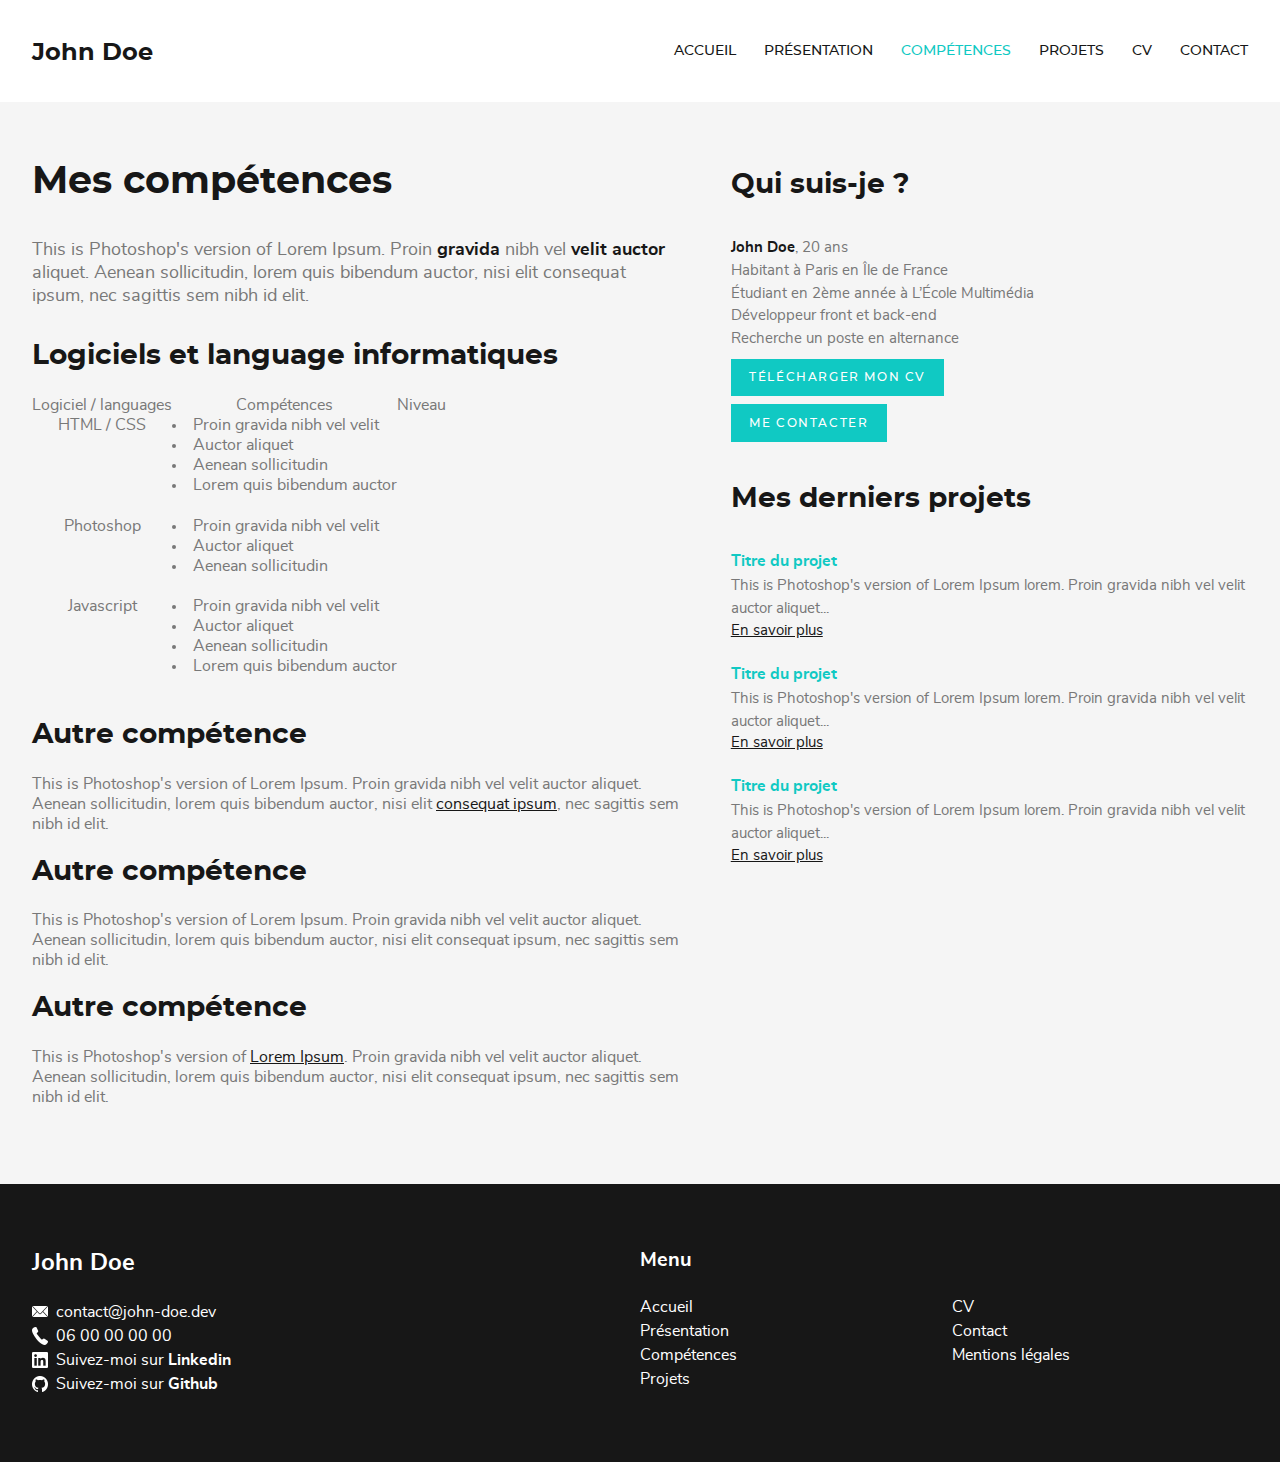
==== competences.html @ 70a3091d "portfolio" ====
<!DOCTYPE html>
<html lang="fr">
<head>
    <meta charset="UTF-8">
    <meta name="viewport" content="width=device-width, initial-scale=1.0, user-scalable=no">
    <title>Portfolio de John Doe - Mes compétences</title>
    <link rel="stylesheet" href="css/template.css">
    <link rel="stylesheet" href="css/pages.css">
</head>
<body>

    <nav class="tmp-menu" data-state="closed">

        <a href="index.html" class="home-link">John Doe</a>

        <div class="site-links">
            <div class="burger">
                <span></span>
                <span></span>
                <span></span>
            </div>
            <a href="index.html">Accueil</a>
            <a href="">Présentation</a>
            <a href="competences.html" class="active">Compétences</a>
            <a href="">Projets</a>
            <a href="">CV</a>
            <a href="contact.html">Contact</a>
        </div>

    </nav>

    <main class="tmp-main">

        <section class="competences tmp-content">

            <header>

                <h1 class="tmp-title1">Mes compétences</h1>
                <p>This is Photoshop's version  of Lorem Ipsum. Proin <strong>gravida</strong> nibh vel <strong>velit auctor</strong> aliquet. Aenean sollicitudin, lorem quis bibendum auctor, nisi elit consequat ipsum, nec sagittis sem nibh id elit.</p>

            </header>

            <h2 class="tmp-title2">Logiciels et language informatiques</h2>

            <table>

                <tr class="first">
                    <th>Logiciel / languages</th>
                    <th>Compétences</th>
                    <th>Niveau</th>
                </tr>

                <tr>
                    <th>HTML / CSS</th>
                    <td>
                        <ul>
                            <li>Proin gravida nibh vel velit</li>
                            <li>Auctor aliquet</li>
                            <li>Aenean sollicitudin</li>
                            <li>Lorem quis bibendum auctor</li>
                        </ul>
                    </td>
                    <td>
                        <span class="blue-star"></span>
                        <span class="blue-star"></span>
                        <span class="blue-star"></span>
                        <span class="blue-star"></span>
                        <span class="grey-star"></span>
                    </td>
                </tr>

                <tr>
                    <th>Photoshop</th>
                    <td>
                        <ul>
                            <li>Proin gravida nibh vel velit</li>
                            <li>Auctor aliquet</li>
                            <li>Aenean sollicitudin</li>
                        </ul>
                    </td>
                    <td>
                        <span class="blue-star"></span>
                        <span class="blue-star"></span>
                        <span class="grey-star"></span>
                        <span class="grey-star"></span>
                        <span class="grey-star"></span>
                    </td>
                </tr>

                <tr>
                    <th>Javascript</th>
                    <td>
                        <ul>
                            <li>Proin gravida nibh vel velit</li>
                            <li>Auctor aliquet</li>
                            <li>Aenean sollicitudin</li>
                            <li>Lorem quis bibendum auctor</li>
                        </ul>
                    </td>
                    <td>
                        <span class="blue-star"></span>
                        <span class="blue-star"></span>
                        <span class="blue-star"></span>
                        <span class="grey-star"></span>
                        <span class="grey-star"></span>
                    </td>
                </tr>



            </table>

            <h2 class="tmp-title2">Autre compétence</h2>

            <p>This is Photoshop's version of Lorem Ipsum. Proin gravida nibh vel velit auctor aliquet. Aenean sollicitudin, lorem quis bibendum auctor, nisi elit <a href="">consequat ipsum</a>, nec sagittis sem nibh id elit.</p>

            <h2 class="tmp-title2">Autre compétence</h2>

            <p>This is Photoshop's version of Lorem Ipsum. Proin gravida nibh vel velit auctor aliquet. Aenean sollicitudin, lorem quis bibendum auctor, nisi elit consequat ipsum, nec sagittis sem nibh id elit.</p>

            <h2 class="tmp-title2">Autre compétence</h2>

            <p>This is Photoshop's version of <a href="">Lorem Ipsum</a>. Proin gravida nibh vel velit auctor aliquet. Aenean sollicitudin, lorem quis bibendum auctor, nisi elit consequat ipsum, nec sagittis sem nibh id elit.</p>

        </section>

        <aside class="tmp-aside">

            <section class="infos">

                <h2 class="tmp-title2">Qui suis-je ?</h2>
                <p>
                    <strong>John Doe</strong>, 20 ans<br>
                    Habitant à Paris en Île de France<br>
                    Étudiant en 2ème année à L’École Multimédia<br>
                    Développeur front et back-end<br>
                    Recherche un poste en alternance
                </p>
                <a href="" class="tmp-btn-small">Télécharger mon CV</a>
                <br>
                <a href="" class="tmp-btn-small">Me contacter</a>

            </section>

            <section class="projects">

                <h2 class="tmp-title2">Mes derniers projets</h2>

                <h3>Titre du projet</h3>
                <p>This is Photoshop's version of Lorem Ipsum lorem. Proin gravida nibh vel velit auctor aliquet...</p>
                <a href="">En savoir plus</a>

                <h3>Titre du projet</h3>
                <p>This is Photoshop's version of Lorem Ipsum lorem. Proin gravida nibh vel velit auctor aliquet...</p>
                <a href="">En savoir plus</a>

                <h3>Titre du projet</h3>
                <p>This is Photoshop's version of Lorem Ipsum lorem. Proin gravida nibh vel velit auctor aliquet...</p>
                <a href="">En savoir plus</a>

            </section>

        </aside>

    </main>

    <footer class="tmp-footer">

        <section class="contact">
            <h1>John Doe</h1>
            <a href="mailto:contact@john-doe.dev">contact@john-doe.dev</a><br>
            <a href="tel:+33600000000">06 00 00 00 00</a><br>
            <a href="">Suivez-moi sur <strong>Linkedin</strong></a><br>
            <a href="">Suivez-moi sur <strong>Github</strong></a>
        </section>

        <nav class="menu">
            <h2>Menu</h2>
            <div class="links">
                <a href="index.html">Accueil</a><br>
                <a href="">Présentation</a><br>
                <a href="competences.html">Compétences</a><br>
                <a href="">Projets</a><br>
                <a href="">CV</a><br>
                <a href="contact.html">Contact</a><br>
                <a href="">Mentions légales</a>
            </div>
        </nav>

    </footer>

    <!-- Script de la bascule du menu -->
    <script src="scripts/menu.js"></script>
    
</body>
</html>
---- css/template.css ----
/*************/
/*** RESET ***/
/*************/

html, body, div, span, applet, object, iframe,
h1, h2, h3, h4, h5, h6, p, blockquote, pre,
a, abbr, acronym, address, big, cite, code,
del, dfn, em, img, ins, kbd, q, s, samp,
small, strike, strong, sub, sup, tt, var,
b, u, i, center,
dl, dt, dd, ol, ul, li,
fieldset, form, label, legend,
table, caption, tbody, tfoot, thead, tr, th, td,
article, aside, canvas, details, embed, 
figure, figcaption, footer, header, hgroup, 
menu, nav, output, ruby, section, summary,
time, mark, audio, video, input, textarea {
	margin: 0;
	padding: 0;
	border: 0;
	font: inherit;
    vertical-align: baseline;
    line-height: 1.25;
    box-sizing: border-box;
}

/* HTML5 display-role reset for older browsers */
article, aside, details, figcaption, figure, 
footer, header, hgroup, menu, nav, section {
	display: block;
}
body {
	line-height: 1;
}
ol, ul {
	list-style: inside;
}
blockquote, q {
	quotes: none;
}
blockquote:before, blockquote:after,
q:before, q:after {
	content: '';
	content: none;
}
table {
	border-collapse: collapse;
	border-spacing: 0;
}


/*************/
/*** FONTS ***/
/*************/

@font-face {
    font-family: Montserrat;
    src: url('../fonts/montserrat-medium-webfont.woff2') format('woff2'),
         url('../fonts/montserrat-medium-webfont.woff') format('woff');
    font-weight: normal;
    font-style: normal;

}

@font-face {
    font-family: Montserrat;
    src: url('../fonts/montserrat-bold-webfont.woff2') format('woff2'),
         url('../fonts/montserrat-bold-webfont.woff') format('woff');
    font-weight: bold;
    font-style: normal;

}

@font-face {
    font-family: Nunito;
    src: url('../fonts/nunitosans-regular-webfont.woff2') format('woff2'),
         url('../fonts/nunitosans-regular-webfont.woff') format('woff');
    font-weight: normal;
    font-style: normal;

}

@font-face {
    font-family: Nunito;
    src: url('../fonts/nunitosans-bold-webfont.woff2') format('woff2'),
         url('../fonts/nunitosans-bold-webfont.woff') format('woff');
    font-weight: bold;
    font-style: normal;

}

/***********************/
/*** TEMPLATE STYLES ***/
/***********************/

/*
Noir : #171717 / R23 V23 B23
Gris clair : #f5f5f5
Gris : #787878 / R120 V120 B120
Vert d'eau : #10c9c3
Vert d'eau clair : #22e4de
*/

html, body{
    font-size: 100%;
}

@media screen and (max-width:840px) {
    html, body{
        font-size: 90%;
    }
}

body {
    font-family: Nunito;
    color: #787878;
    background-color: #f5f5f5;
    padding-top: 81px;
}

@media screen and (min-width:841px) {
    body {
        padding-top: 102px;
    }
}

/* Titles */

.tmp-title1 {
    font-family: Montserrat;
    font-weight: bold;
    font-size: 2.4rem; /* 38.4px */
    color: #171717;
}

.tmp-title2 {
    font-family: Montserrat;
    font-weight: bold;
    font-size: 1.75rem; /* 28px */
    color: #171717;
}

/* Links & buttons */

a {
    color: #171717;
}
a:hover {
    color: #10c9c3;
}

.tmp-btn {
    display: inline-block;
    background-color: #10c9c3;
    padding: .9rem 1.6rem; /* 14.4px 25.6px */
    font-family: Montserrat;
    font-size: 0.85rem; /* 13.6px */
    color: white;
    text-transform: uppercase;
    text-decoration: none;
    letter-spacing: .1rem;
    transition: background-color 400ms;
}

.tmp-btn:hover{
    background-color: #22e4de;
    box-shadow: 0 0 .95rem rgba(23,23,23,.1);
    color: white;
}

.tmp-btn-small {
    display: inline-block;
    background-color: #10c9c3;
    padding: .7rem 1.15rem;
    font-family: Montserrat;
    font-size: 0.75rem;
    color: white;
    text-transform: uppercase;
    text-decoration: none;
    letter-spacing: .1rem;
    transition: background-color 400ms;
}

.tmp-btn-small:hover{
    background-color: #22e4de;
    box-shadow: 0 0 .8rem rgba(23,23,23,.1);
    color: white;
}

/* Strong */

strong {
    font-weight: bold;
    color: #171717;
}

/* Page menu */

.tmp-menu{
    position: fixed;
    width:100%;
    background-color: white;
    padding: 2.15rem 2rem; /* 34.4px 0 */
    display: flex;
    flex-direction: row;
    justify-content: space-between;
    top:0;
}

.tmp-menu a{
    text-decoration: none;
    color: #171717;
}

.tmp-menu .home-link {
    font-family: Montserrat;
    font-weight: bold;
    font-size: 1.5rem; /* 24px */
    margin-top:.2rem;
}

.tmp-menu .site-links {
    margin-top: .35rem;
}

.tmp-menu .site-links a {
    font-family: Montserrat;
    font-size: 0.9rem; /* 14.4px */
    text-transform: uppercase;
    margin-left: 1.5rem;
    transition: color 400ms;
}

.tmp-menu .site-links a:hover {
    color: #22e4de;
}

.tmp-menu .site-links a.active {
    color: #10c9c3;
}

.tmp-menu .burger {
    display: none;
    padding-top: 3.5px;
    cursor: pointer;
}

.tmp-menu .burger span{
    display: block;
    width: 1.75rem;
    height: 2px;
    background-color: #171717;
    transition: all 500ms;
}

.tmp-menu .burger span:nth-child(1),
.tmp-menu .burger span:nth-child(2) {
    margin-bottom: 7px;
}

.tmp-menu[data-state=opened] .burger span:nth-child(1) {
    transform: rotate(45deg);
    transform-origin: 0 0;
    margin-bottom: 15px;
    margin-right: -5px;
}

.tmp-menu[data-state=opened] .burger span:nth-child(2) {
    display: none;
} 

.tmp-menu[data-state=opened] .burger span:nth-child(3) {
    transform: rotate(-45deg);
    transform-origin: 0 100%;
    margin-right: -5px;
}


@media screen and (max-width:840px) {

    .tmp-menu{
        padding-top: 1.7rem;
        padding-bottom: 1.7rem;
    }

    .tmp-menu .site-links {
        text-align: right;
    }

    .tmp-menu .site-links a {
        margin-left: 0;
    }

    .tmp-menu[data-state=closed] .site-links a{
        display: none;
    }

    .tmp-menu[data-state=opened] .site-links a {
        display: block;
        padding: .45rem 0;
    }
    .tmp-menu[data-state=opened] .site-links a:last-of-type {
        padding-bottom: 0;
    }

    .tmp-menu .burger {
        display: inline-block;
    }

    .tmp-menu[data-state=opened] .burger {
        margin-bottom: 20px;
    }

}

/* Page main */

.tmp-main {
    padding: 0 2rem;
}

/* Page footer */

.tmp-footer {
    padding: 4rem 2rem;
    background-color: #171717;
}

.tmp-footer h1,
.tmp-footer h2,
.tmp-footer a {
    color: white;
}

.tmp-footer h1,
.tmp-footer h2 {
    font-weight: bold;
    margin-bottom: 1.5rem;
}

.tmp-footer h1 {
    font-size: 1.5rem;
}

.tmp-footer h2 {
    font-size: 1.25rem;
}

.tmp-footer a {
    text-decoration: none;
    display: inline-block;
    margin-bottom: .25rem;
}

.tmp-footer a:hover{
    color: #10c9c3;
}

.tmp-footer .contact a {
    background-repeat: no-repeat;
    background-position-y: center;
    padding-left: 24px;
}

.tmp-footer .contact a:nth-of-type(1) {
    background-image: url(../images/template/mail.png);
}
.tmp-footer .contact a:nth-of-type(1):hover{
    background-image: url(../images/template/mail-hover.png);
}

.tmp-footer .contact a:nth-of-type(2) {
    background-image: url(../images/template/phone.png);
}
.tmp-footer .contact a:nth-of-type(2):hover{
    background-image: url(../images/template/phone-hover.png);
}

.tmp-footer .contact a:nth-of-type(3) {
    background-image: url(../images/template/linkedin.png);
}
.tmp-footer .contact a:nth-of-type(3):hover{
    background-image: url(../images/template/linkedin-hover.png);
}

.tmp-footer .contact a:nth-of-type(4) {
    background-image: url(../images/template/github.png);
}
.tmp-footer .contact a:nth-of-type(4):hover{
    background-image: url(../images/template/github-hover.png);
}

.tmp-footer strong {
    color: inherit;
}
@media screen and (max-width:500px) {
    .tmp-footer .contact {
        margin-bottom: 2rem;
    }
}
@media screen and (min-width:501px) {
    .tmp-footer {
        display: flex;
    }
    
    .tmp-footer .contact,
    .tmp-footer .menu {
        flex:1;
    }
    
    .tmp-footer .menu .links {
        columns: 2;
    }
}

/* Page main (not home) */

.tmp-main:not(.home) {
    padding-top: 3.5rem;
    padding-bottom: 3.5rem;
}

/* Page content (not home) */

.tmp-content h1,
.tmp-content header {
    margin-bottom: 2rem;
}
.tmp-content header p{
    font-size: 1.15rem;
}

.tmp-content h2,
.tmp-content p,
.tmp-content ul,
.tmp-content table,
.tmp-content form {
    margin-bottom: 1.3rem;
}

/* Page aside */

.tmp-aside {
    font-size: .95rem;
}

.tmp-aside h2 {
    margin-top: .6rem;
    margin-bottom: 2.15rem;
}

.tmp-aside p {
    line-height: 1.5;
}

.tmp-aside .infos p {
    margin-bottom: .5rem;
}

.tmp-aside .infos a:first-of-type {
    margin-bottom: .5rem;
}

.tmp-aside .projects h2 {
    margin-top: 2.5rem;
}

.tmp-aside .projects h3 {
    color: #10c9c3;
    font-size: 1rem;
    font-weight: bold;
    margin-bottom: .25rem;
}

.tmp-aside .projects a {
    display: inline-block;
    margin-bottom: 1.5rem;
}

@media screen and (max-width:840px) {
    .tmp-aside {
        border-top: 1px solid #787878;
        margin-top: 2.75rem;
        padding-top: 2rem;
    }
}
@media screen and (min-width:841px) {
    .tmp-main:not(.home) {
       display: flex;
    }
    .tmp-content{
        width: 63.5%
    }
    .tmp-aside {
        padding-left: 3.15rem;
    }
}

/* Images responsives */

.img-responsive {
    max-width: 100%;
    width: auto; /* pour IE */
    height: auto; /* pour IE */ -ms-interpolation-mode: bicubic; /* lissage pour IE */
}
---- css/pages.css ----
/**************************/
/*** COMPETENCES STYLES ***/
/**************************/

/* Compétences */

.competences-content table{
    width: 100%;
}
.competences-content th{
    text-align: left;
}
.competences-content .first th{
    font-family: Montserrat;
    font-size: .9rem;
    color: #171717;
    text-transform: uppercase;
    letter-spacing: .1rem;
}
.competences-content tr:not(.first) th {
    color: #10c9c3;
    font-weight: bold;
}
.competences-content th,
.competences-content td {
    padding: 1.15rem;
}
.competences-content tr {
    border-bottom: .05rem solid #787878;
}
.competences-content tr:last-of-type {
    border:0;
}
.competences-content tr th:nth-of-type(1),
.competences-content tr th:nth-of-type(2),
.competences-content tr td:nth-of-type(1) {
    border-right: .05rem solid #787878;
}

.competences-content .blue-star,
.competences-content .grey-star {
    width: 21px;
    height: 21px;
    margin-right: 4px;
    display: inline-block;
}
.competences-content .grey-star {
    background-image: url(../images/competences/grey-star.png);
}
.competences-content .blue-star {
    background-image: url(../images/competences/blue-star.png);
}

/**********************/
/*** CONTACT STYLES ***/
/**********************/

/* Form */

.contact-content input,
.contact-content textarea {
    width: 100%;
    border: 0;
    padding: 1rem;
    margin-bottom: 1rem;
    font-family: Nunito;
    font-size: 1rem;
    color: #787878;
}

.contact-content fieldset {
    columns: 2;
    -webkit-columns: 2;
    -moz-columns: 2;
    column-gap: 1rem;
    -webkit-column-gap: 1rem;
    -moz-column-gap: 1rem;
}

.contact-content input[type=submit]{
    color: white;
    width: auto;
    display: inline-block;
    cursor: pointer;
}

/* Coordonnées */

.contact-content ul {
    list-style: none;
    columns: 2;
}

.contact-content li {
    line-height: 1.75;
}

/* Map */

.contact-content .map{
    width: 100%;
    height: 20rem;
}

/**********************/
/*** PROJECT STYLES ***/
/**********************/

.project-content .glide_slider {
    flex: 1;
}
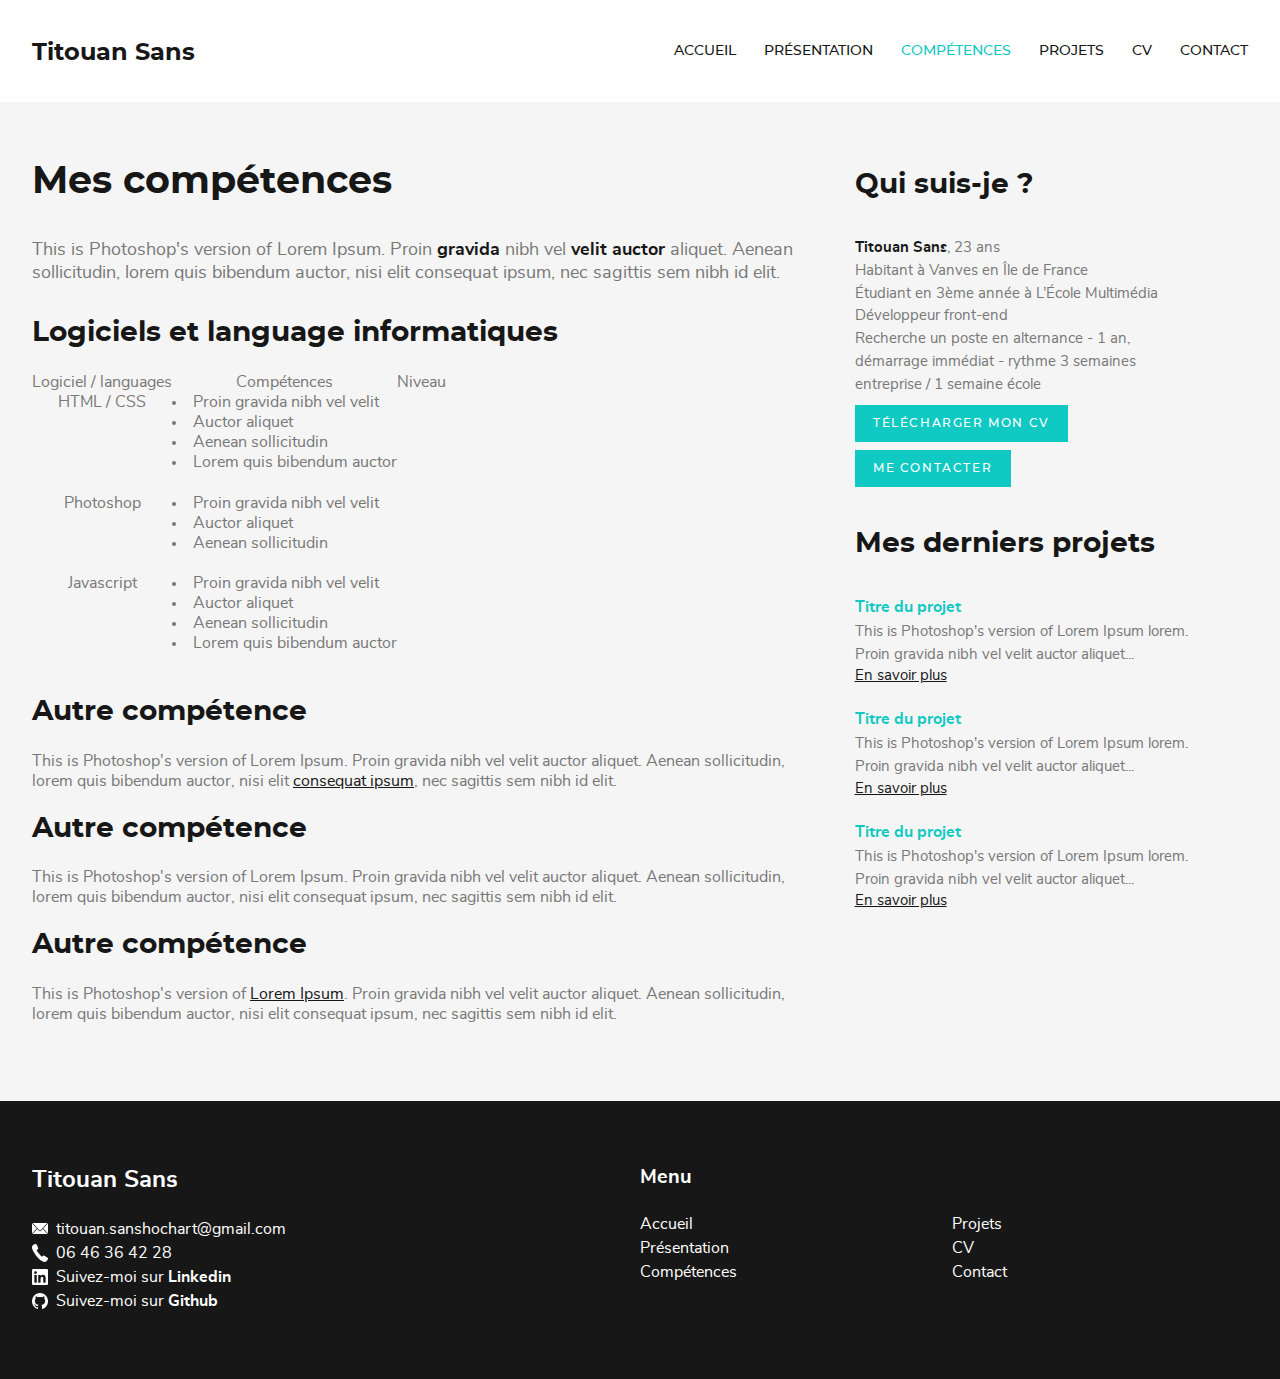
==== commit f07ad000: "MAJ" ====
--- a/competences.html
+++ b/competences.html
@@ -3,7 +3,7 @@
 <head>
     <meta charset="UTF-8">
     <meta name="viewport" content="width=device-width, initial-scale=1.0, user-scalable=no">
-    <title>Portfolio de John Doe - Mes compétences</title>
+    <title>Titouan Sans - Compétences</title>
     <link rel="stylesheet" href="css/template.css">
     <link rel="stylesheet" href="css/pages.css">
 </head>
@@ -11,7 +11,7 @@
 
     <nav class="tmp-menu" data-state="closed">
 
-        <a href="index.html" class="home-link">John Doe</a>
+        <a href="index.html" class="home-link">Titouan Sans</a>
 
         <div class="site-links">
             <div class="burger">
@@ -20,10 +20,10 @@
                 <span></span>
             </div>
             <a href="index.html">Accueil</a>
-            <a href="">Présentation</a>
+            <a href="profil.html">Présentation</a>
             <a href="competences.html" class="active">Compétences</a>
-            <a href="">Projets</a>
-            <a href="">CV</a>
+            <a href="portfolio.html">Projets</a>
+            <a href="images/competences/CV_TitouanSans_2021.pdf" target="_blank">CV</a>
             <a href="contact.html">Contact</a>
         </div>
 
@@ -130,15 +130,17 @@
 
                 <h2 class="tmp-title2">Qui suis-je ?</h2>
                 <p>
-                    <strong>John Doe</strong>, 20 ans<br>
-                    Habitant à Paris en Île de France<br>
-                    Étudiant en 2ème année à L’École Multimédia<br>
-                    Développeur front et back-end<br>
+                    <strong>Titouan Sans</strong>, 23 ans<br>
+                    Habitant à Vanves en Île de France<br>
+                    Étudiant en 3ème année à L’École Multimédia<br>
+                    Développeur front-end<br>
                     Recherche un poste en alternance
+                    - 1 an, démarrage immédiat
+                    - rythme 3 semaines entreprise / 1 semaine école
                 </p>
-                <a href="" class="tmp-btn-small">Télécharger mon CV</a>
+                <a href="images/competences/CV_TitouanSans_2021.pdf" target="_blank" class="tmp-btn-small">Télécharger mon CV</a>
                 <br>
-                <a href="" class="tmp-btn-small">Me contacter</a>
+                <a href="contact.html" class="tmp-btn-small">Me contacter</a>
 
             </section>
 
@@ -167,23 +169,22 @@
     <footer class="tmp-footer">
 
         <section class="contact">
-            <h1>John Doe</h1>
-            <a href="mailto:contact@john-doe.dev">contact@john-doe.dev</a><br>
-            <a href="tel:+33600000000">06 00 00 00 00</a><br>
-            <a href="">Suivez-moi sur <strong>Linkedin</strong></a><br>
-            <a href="">Suivez-moi sur <strong>Github</strong></a>
+            <h1>Titouan Sans</h1>
+            <a href="mailto:titouan.sanshochart@gmail.com">titouan.sanshochart@gmail.com</a><br>
+            <a href="">06 46 36 42 28</a><br>
+            <a href="https://www.linkedin.com/in/titouan-sans/" target="_blank">Suivez-moi sur <strong>Linkedin</strong></a><br>
+            <a href="https://github.com/TitouanSans" target="_blank">Suivez-moi sur <strong>Github</strong></a>
         </section>
 
         <nav class="menu">
             <h2>Menu</h2>
             <div class="links">
                 <a href="index.html">Accueil</a><br>
-                <a href="">Présentation</a><br>
+                <a href="profil.html">Présentation</a><br>
                 <a href="competences.html">Compétences</a><br>
-                <a href="">Projets</a><br>
-                <a href="">CV</a><br>
-                <a href="contact.html">Contact</a><br>
-                <a href="">Mentions légales</a>
+                <a href="portfolio.html">Projets</a><br>
+                <a href="images/competences/CV_TitouanSans_2021.pdf" target="_blank">CV</a><br>
+                <a href="contact.html">Contact</a>
             </div>
         </nav>
 
--- a/css/template.css
+++ b/css/template.css
@@ -442,6 +442,7 @@
 
 .tmp-aside {
     font-size: .95rem;
+    width: 30vw;
 }
 
 .tmp-aside h2 {
@@ -482,6 +483,7 @@
         border-top: 1px solid #787878;
         margin-top: 2.75rem;
         padding-top: 2rem;
+        width: 100%;
     }
 }
 @media screen and (min-width:841px) {
--- a/css/pages.css
+++ b/css/pages.css
@@ -1,3 +1,4 @@
+
 /**************************/
 /*** COMPETENCES STYLES ***/
 /**************************/
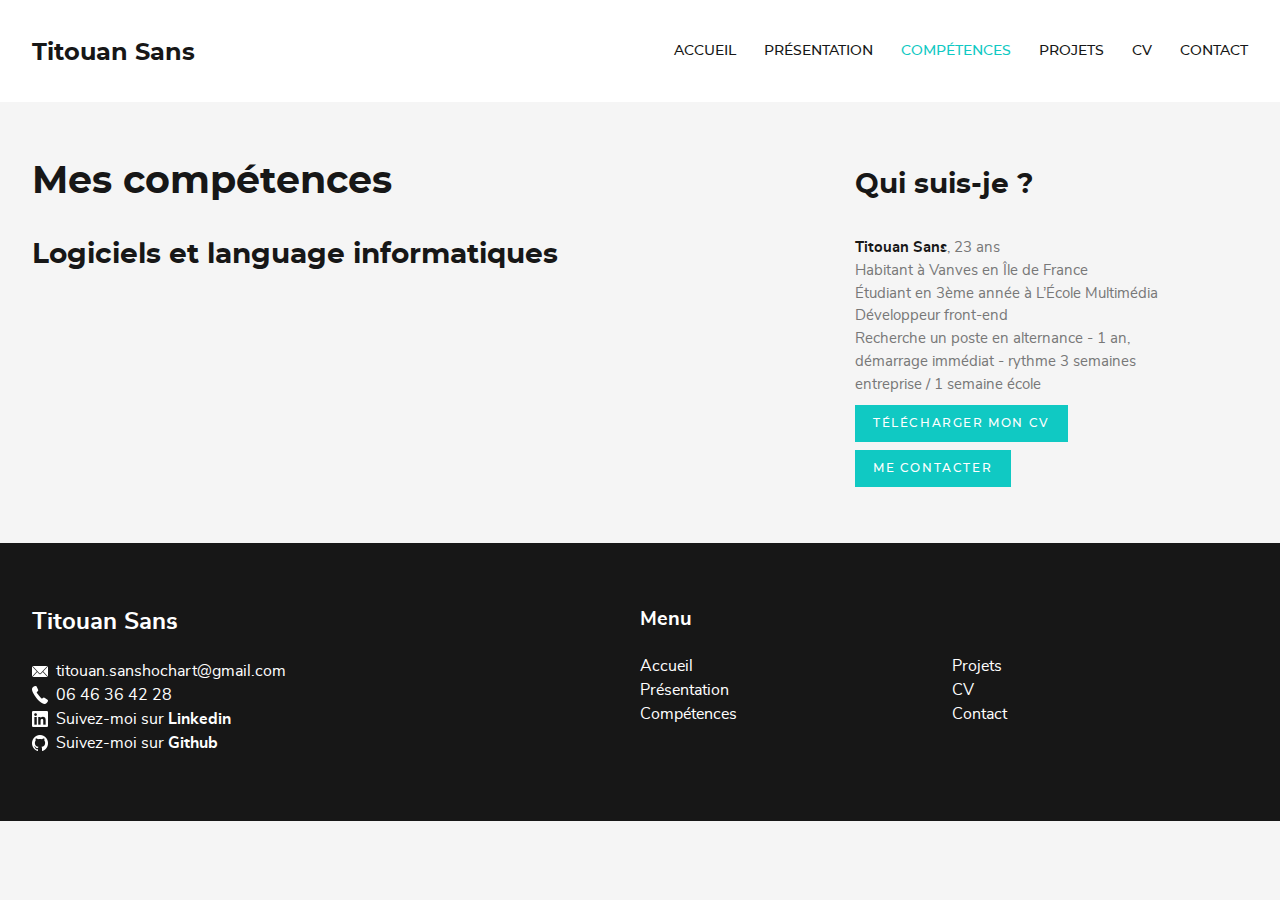
==== commit 17063896: "Work in progress Design" ====
--- a/competences.html
+++ b/competences.html
@@ -36,13 +36,12 @@
             <header>
 
                 <h1 class="tmp-title1">Mes compétences</h1>
-                <p>This is Photoshop's version  of Lorem Ipsum. Proin <strong>gravida</strong> nibh vel <strong>velit auctor</strong> aliquet. Aenean sollicitudin, lorem quis bibendum auctor, nisi elit consequat ipsum, nec sagittis sem nibh id elit.</p>
-
+                
             </header>
 
             <h2 class="tmp-title2">Logiciels et language informatiques</h2>
 
-            <table>
+            <!-- <table>
 
                 <tr class="first">
                     <th>Logiciel / languages</th>
@@ -120,7 +119,7 @@
 
             <h2 class="tmp-title2">Autre compétence</h2>
 
-            <p>This is Photoshop's version of <a href="">Lorem Ipsum</a>. Proin gravida nibh vel velit auctor aliquet. Aenean sollicitudin, lorem quis bibendum auctor, nisi elit consequat ipsum, nec sagittis sem nibh id elit.</p>
+            <p>This is Photoshop's version of <a href="">Lorem Ipsum</a>. Proin gravida nibh vel velit auctor aliquet. Aenean sollicitudin, lorem quis bibendum auctor, nisi elit consequat ipsum, nec sagittis sem nibh id elit.</p> -->
 
         </section>
 
@@ -140,11 +139,11 @@
                 </p>
                 <a href="images/competences/CV_TitouanSans_2021.pdf" target="_blank" class="tmp-btn-small">Télécharger mon CV</a>
                 <br>
-                <a href="contact.html" class="tmp-btn-small">Me contacter</a>
+                <a href="#footer-contact" class="tmp-btn-small">Me contacter</a>
 
             </section>
 
-            <section class="projects">
+            <!-- <section class="projects">
 
                 <h2 class="tmp-title2">Mes derniers projets</h2>
 
@@ -160,13 +159,13 @@
                 <p>This is Photoshop's version of Lorem Ipsum lorem. Proin gravida nibh vel velit auctor aliquet...</p>
                 <a href="">En savoir plus</a>
 
-            </section>
+            </section> -->
 
         </aside>
 
     </main>
 
-    <footer class="tmp-footer">
+    <footer id="footer-contact" class="tmp-footer">
 
         <section class="contact">
             <h1>Titouan Sans</h1>
